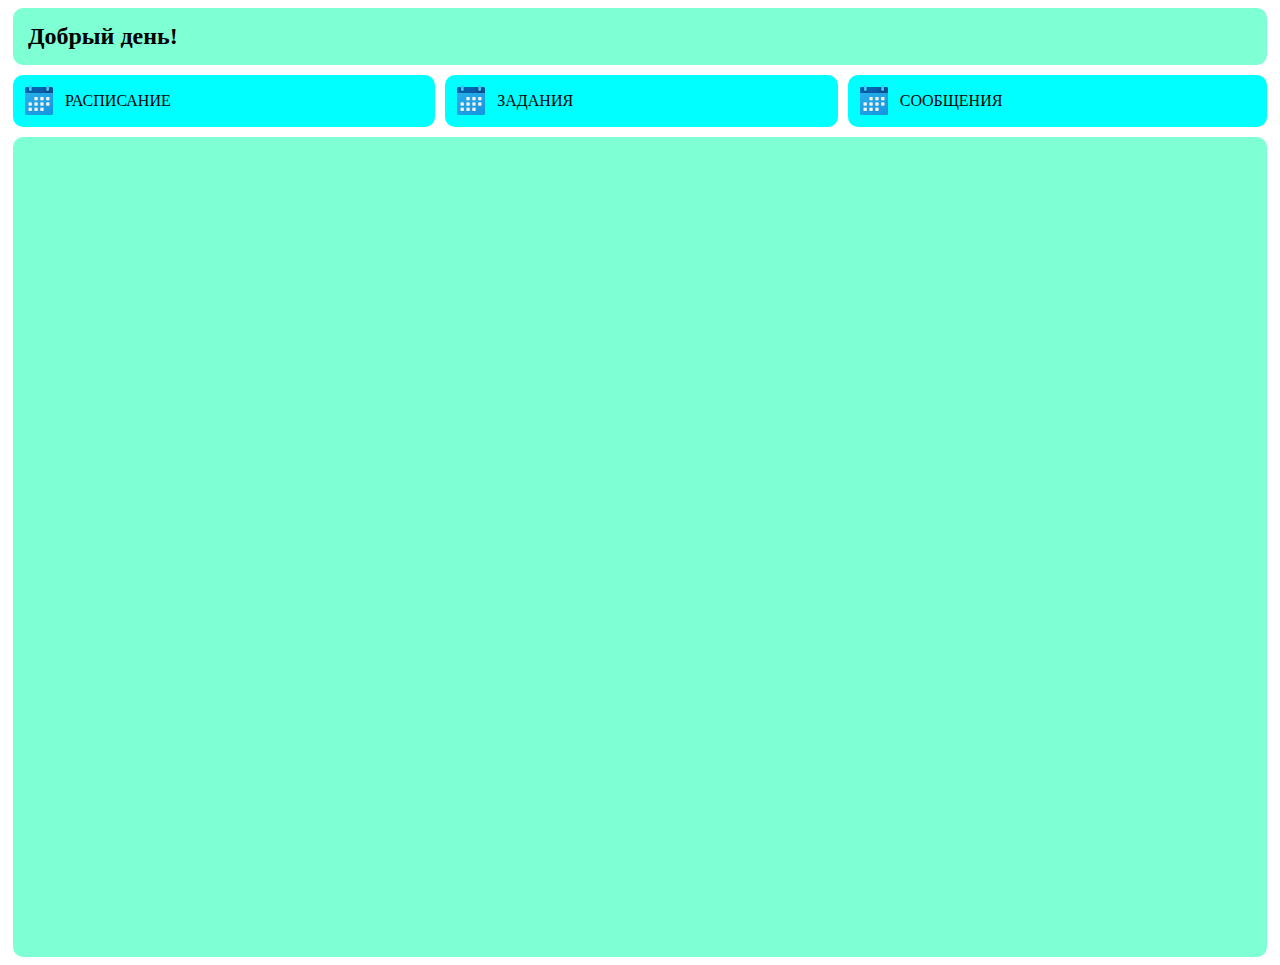
==== lk.html @ fa160f96 "resolved css error" ====
<html>
	<head>
		<meta charset="UTF-8">
		<title>Личный кабинет</title>
		<link rel="stylesheet" href="./style/lk.css">
	</head>
	
	<body>
		<header>
			<h2>Добрый день!</h2>
		</header>
			
		<nav>
			<a href="shedule">
				<img src="media/ico.png", alt="">
				<p>Расписание</p>
			</a>
			<a href="tasks">
				<img src="media/ico.png", alt="">
				<p>Задания</p>
			</a>
			<a href="msg">
				<img src="media/ico.png", alt="">
				<p>Сообщения</p>
			</a>
		</nav>
		
		<div class="canvas">
			<div style="height: 50rem;">
			</div>
		</div>
	
	</body>
	
</html>
---- style/lk.css ----
body
{
	--br: 10px;
}

header
{
	background-color: aquamarine;
	border-radius: var(--br);
	padding: 10px;
	margin-left: 5px;
	margin-right: 5px;
}

header h2
{
	margin: 5px;
}

nav
{
	display: flex;
	flex-wrap: wrap;
	justify-content: center;	
}

nav a
{
	display: flex;
	align-items: center;
	flex-grow: 1;
	flex-wrap: nowrap;
	background-color: aqua;
	border-radius: var(--br);
	
	padding: 10px;
	margin-top: 10px;
	margin-bottom: 0px;
	margin-left: 5px;
	margin-right: 5px;
	
	text-decoration: none;
	transition: all 0.3s ease;
}

nav a:hover
{
	background-color: crimson;
}

nav p
{
	text-transform: uppercase;	
	color: black;
	margin: 0;
	margin-left: 10px;
	margin-right: 10px;
}

nav img
{
	width: 2rem;
}

div.canvas
{
	background-color: aquamarine;
	border-radius: var(--br);
	padding: 10px;
	margin-top: 10px;
	margin-left: 5px;
	margin-right: 5px;
}
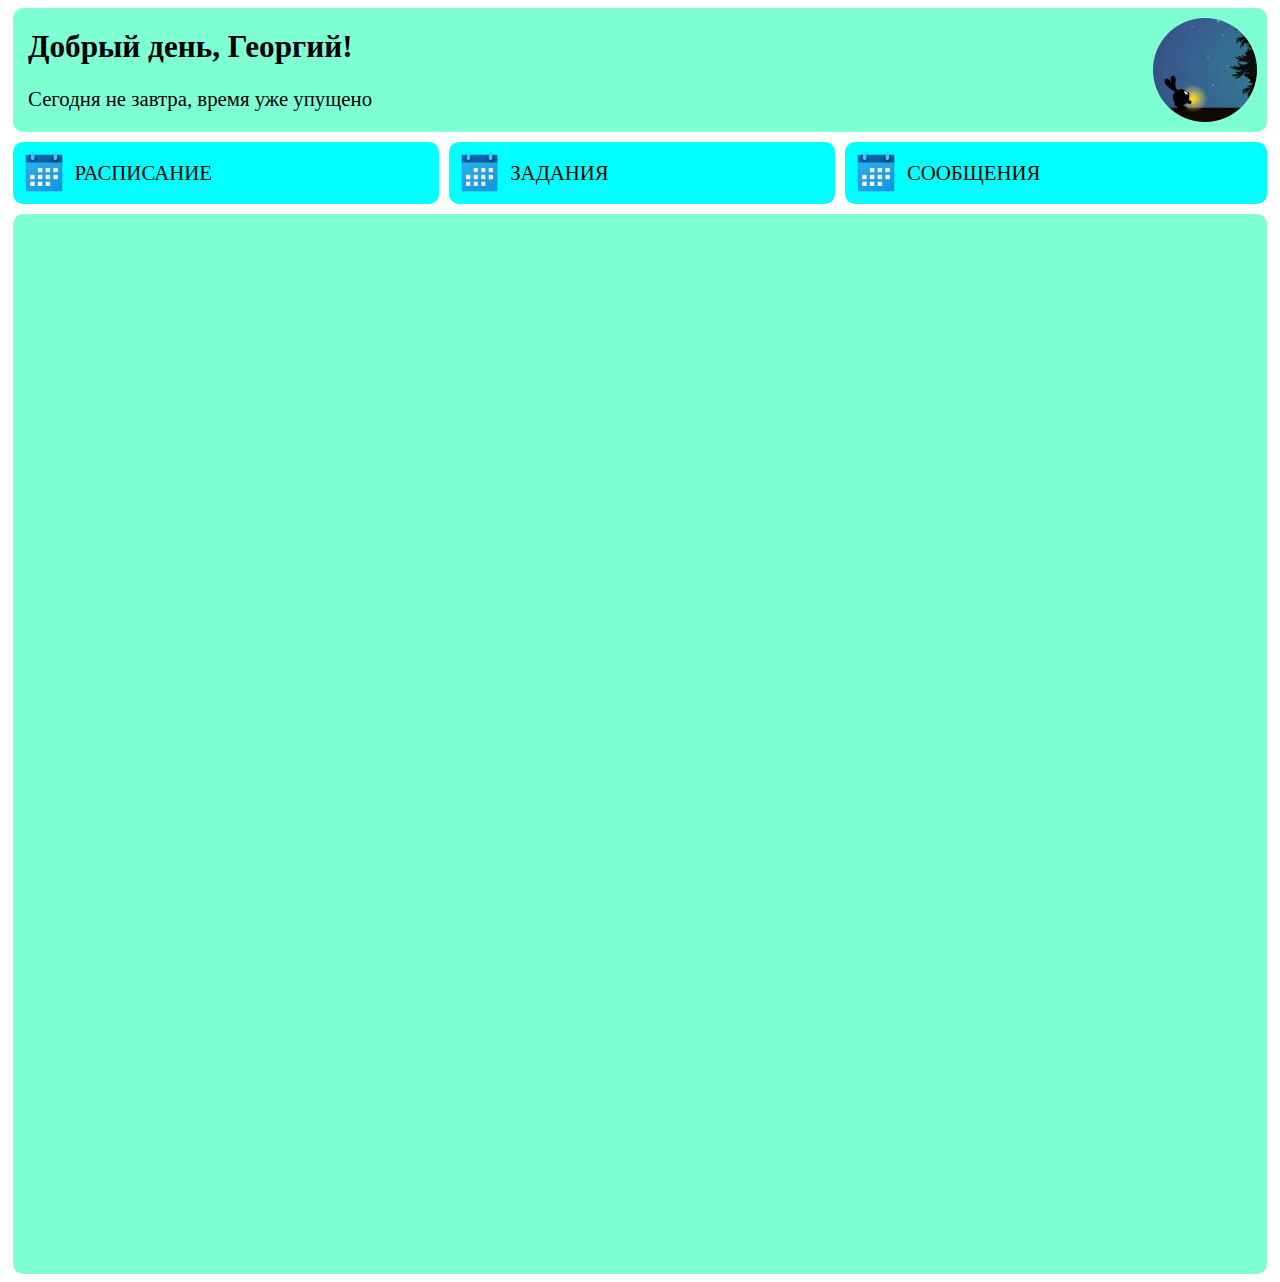
==== commit e5a7cb28: "decorated header" ====
--- a/lk.html
+++ b/lk.html
@@ -1,15 +1,19 @@
-<html>
+<html lang="ru">
 	<head>
 		<meta charset="UTF-8">
 		<title>Личный кабинет</title>
 		<link rel="stylesheet" href="./style/lk.css">
+		<meta name='viewport' content='width=device-width,initial-scale=1'/>
+		<meta name="mobile-web-app-capable" content="yes">
 	</head>
-	
+
 	<body>
 		<header>
-			<h2>Добрый день!</h2>
+			<h2>Добрый день, Георгий!</h2>
+			<img src="media/user.jpg", alt="">
+			<p>Сегодня не завтра, время уже упущено</p>
 		</header>
-			
+
 		<nav>
 			<a href="shedule">
 				<img src="media/ico.png", alt="">
@@ -24,14 +28,13 @@
 				<p>Сообщения</p>
 			</a>
 		</nav>
-		
+
 		<div class="canvas">
 			<div style="height: 50rem;">
 			</div>
 		</div>
-	
+
 	</body>
-	
+
 </html>
-	
-	+
--- a/style/lk.css
+++ b/style/lk.css
@@ -1,10 +1,20 @@
+html
+{
+	font-size: 1.3rem;
+}
 body
 {
-	--br: 10px;
+	--br: 10px;	
 }
 
 header
 {
+	display: grid;
+	grid-template-areas: 
+    "h2 avatar"
+	"p avatar";
+	align-items: center;
+	justify-content: space-between;
 	background-color: aquamarine;
 	border-radius: var(--br);
 	padding: 10px;
@@ -13,6 +23,18 @@
 }
 
 header h2
+{
+	margin: 5px;
+}
+
+header img
+{
+	width: 5rem;
+	border-radius: 2.5rem;
+	grid-area: avatar;
+	margin-left: 5px;
+}
+header p
 {
 	margin: 5px;
 }
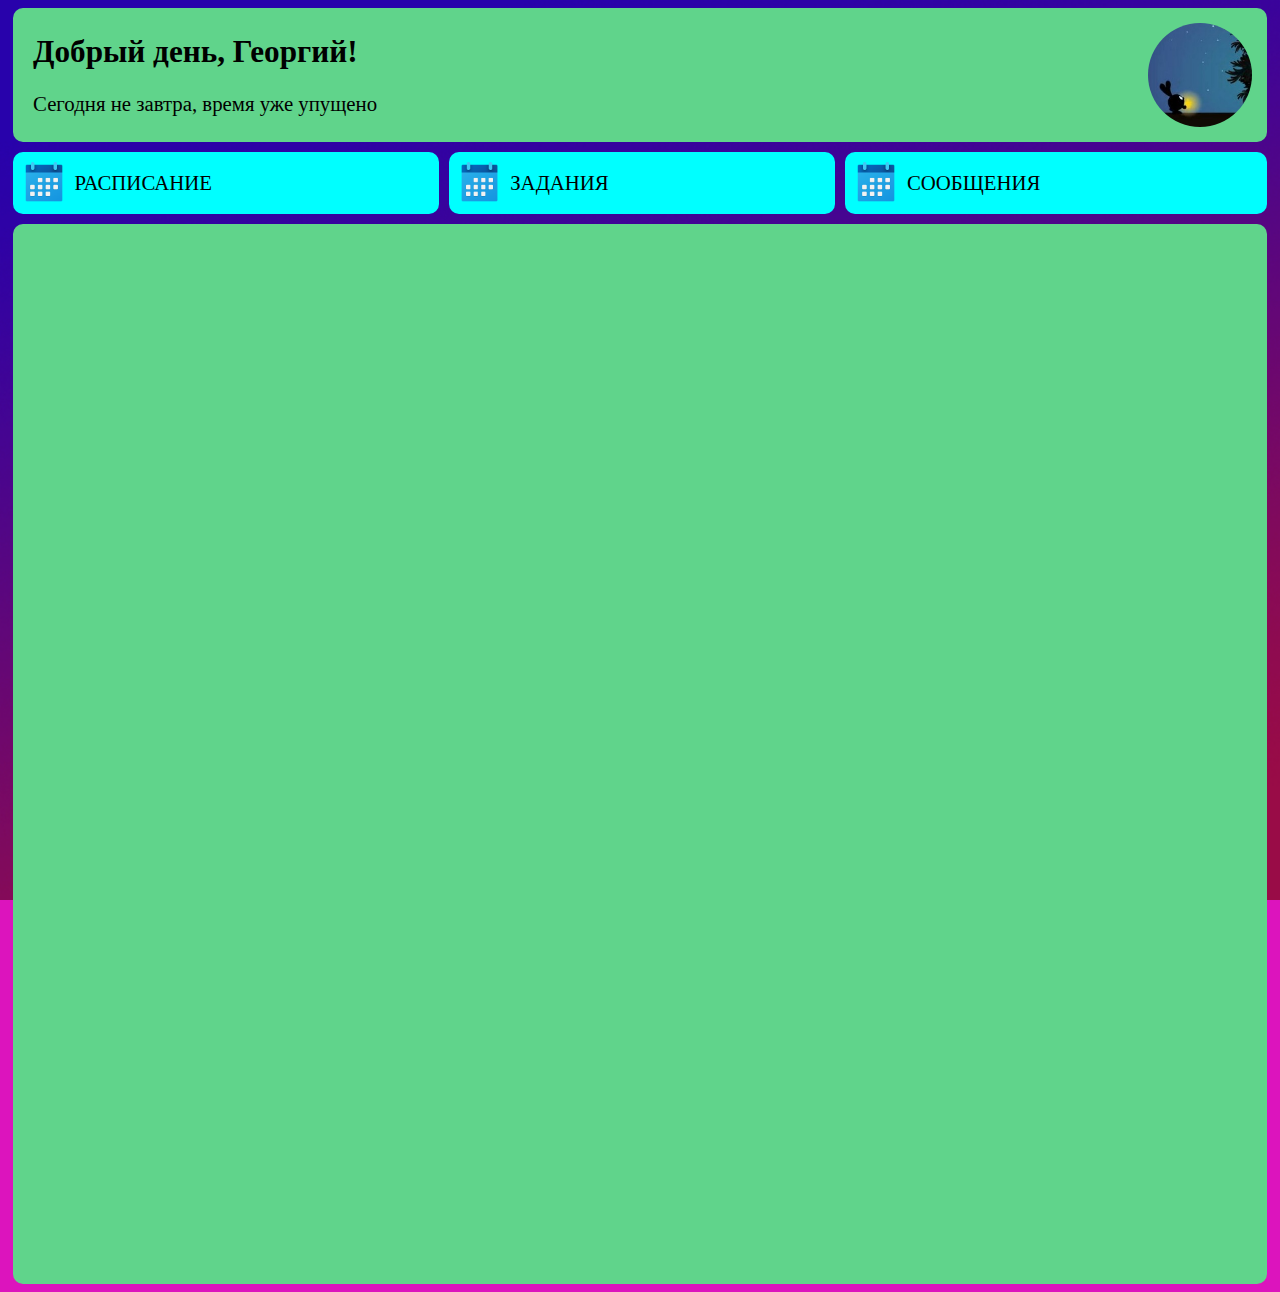
==== commit cf623b6e: "minor updates before some activity" ====
--- a/lk.html
+++ b/lk.html
@@ -29,7 +29,7 @@
 			</a>
 		</nav>
 
-		<div class="canvas">
+		<div id="canvas">
 			<div style="height: 50rem;">
 			</div>
 		</div>
--- a/style/lk.css
+++ b/style/lk.css
@@ -5,6 +5,12 @@
 body
 {
 	--br: 10px;	
+	background: #dc14bd;
+	background-size: cover;
+	background-position: center;
+	background-repeat: no-repeat;
+	background-attachment: fixed;
+	background-image: url('/media/bg.png');
 }
 
 header
@@ -15,9 +21,9 @@
 	"p avatar";
 	align-items: center;
 	justify-content: space-between;
-	background-color: aquamarine;
+	background-color: #60D48B;
 	border-radius: var(--br);
-	padding: 10px;
+	padding: 15px;
 	margin-left: 5px;
 	margin-right: 5px;
 }
@@ -84,9 +90,9 @@
 	width: 2rem;
 }
 
-div.canvas
+#canvas div
 {
-	background-color: aquamarine;
+	background-color: #60D48B;
 	border-radius: var(--br);
 	padding: 10px;
 	margin-top: 10px;
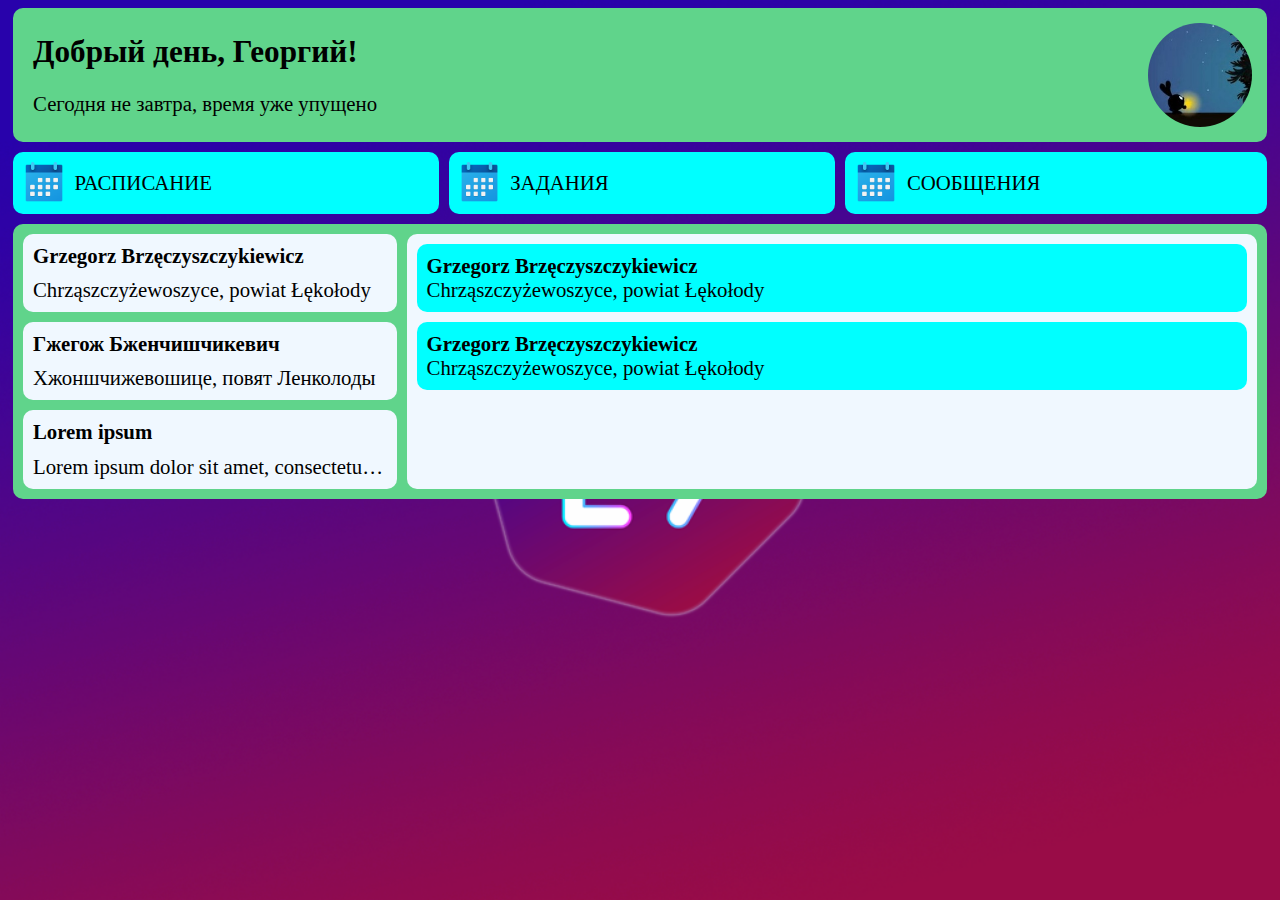
==== commit 689733a8: "attempt to make chat" ====
--- a/lk.html
+++ b/lk.html
@@ -3,6 +3,7 @@
 		<meta charset="UTF-8">
 		<title>Личный кабинет</title>
 		<link rel="stylesheet" href="./style/lk.css">
+		<link rel="stylesheet" href="./style/msg.css">
 		<meta name='viewport' content='width=device-width,initial-scale=1'/>
 		<meta name="mobile-web-app-capable" content="yes">
 	</head>
@@ -30,7 +31,30 @@
 		</nav>
 
 		<div id="canvas">
-			<div style="height: 50rem;">
+			<div class="chats">
+				<div>
+					<h3>Grzegorz Brzęczyszczykiewicz</h3>
+					<p>Chrząszczyżewoszyce, powiat Łękołody</p>
+				</div>
+				<div>
+					<h3>Гжегож Бженчишчикевич</h3>
+					<p>Хжоншчижевошице, повят Ленколоды</p>
+				</div>
+				<div>
+					<h3>Lorem ipsum</h3>
+					<p>Lorem ipsum dolor sit amet, consectetur adipiscing elit.</p>
+				</div>
+			</div>
+			<div class="chat_window">
+				<div class="msg">
+					<h3>Grzegorz Brzęczyszczykiewicz</h3>
+					<p>Chrząszczyżewoszyce, powiat Łękołody</p>
+				</div>
+				<div class="msg">
+					<h3>Grzegorz Brzęczyszczykiewicz</h3>
+					<p>Chrząszczyżewoszyce, powiat Łękołody</p>
+				</div>
+
 			</div>
 		</div>
 
--- a/style/lk.css
+++ b/style/lk.css
@@ -5,6 +5,7 @@
 body
 {
 	--br: 10px;	
+	--d_m: 10px;
 	background: #dc14bd;
 	background-size: cover;
 	background-position: center;
@@ -62,7 +63,7 @@
 	border-radius: var(--br);
 	
 	padding: 10px;
-	margin-top: 10px;
+	margin-top: var(--d_m);
 	margin-bottom: 0px;
 	margin-left: 5px;
 	margin-right: 5px;
@@ -81,8 +82,8 @@
 	text-transform: uppercase;	
 	color: black;
 	margin: 0;
-	margin-left: 10px;
-	margin-right: 10px;
+	margin-left: var(--d_m);
+	margin-right: var(--d_m);
 }
 
 nav img
@@ -90,12 +91,13 @@
 	width: 2rem;
 }
 
-#canvas div
+#canvas 
 {
+	display: flex;
 	background-color: #60D48B;
 	border-radius: var(--br);
 	padding: 10px;
-	margin-top: 10px;
+	margin-top: var(--d_m);
 	margin-left: 5px;
 	margin-right: 5px;
-}+}
--- a/style/msg.css
+++ b/style/msg.css
@@ -0,0 +1,62 @@
+.chats div
+{
+	background-color: aliceblue;
+	border-radius: var(--br);
+	width: 17rem;
+	padding: var(--d_m);
+	transition: all 0.3s ease;
+}
+.chats div:not(:first-child)
+{
+	margin-top: var(--d_m);
+}
+.chats div:hover
+{
+	background-color: crimson;
+	cursor: pointer;
+}
+.chats h3
+{
+	margin: 0px;
+	font-size: 1rem;
+}
+.chats p
+{
+	margin-top: .5rem;
+	margin-bottom: 0px;
+	font-size: 1rem;
+	white-space: nowrap;
+	overflow: hidden;
+	text-overflow: ellipsis;
+}
+.chat_window
+{
+	display: flex;
+	flex-direction: column;
+	background-color: aliceblue;
+	border-radius: var(--br);
+	flex-grow: 1;
+	margin-left: var(--d_m);
+	padding: var(--d_m);
+}
+.msg
+{
+	flex-grow: 0;
+	background-color: aqua;
+	border-radius: var(--br);
+	padding: var(--d_m);	
+}
+.chat_window div:not(:first-child)
+{
+	margin-top: var(--d_m);
+}
+.msg h3
+{
+	margin: 0px;
+	font-size: 1rem;
+}
+.msg p
+{
+	margin: 0px;
+	font-size: 1rem;
+}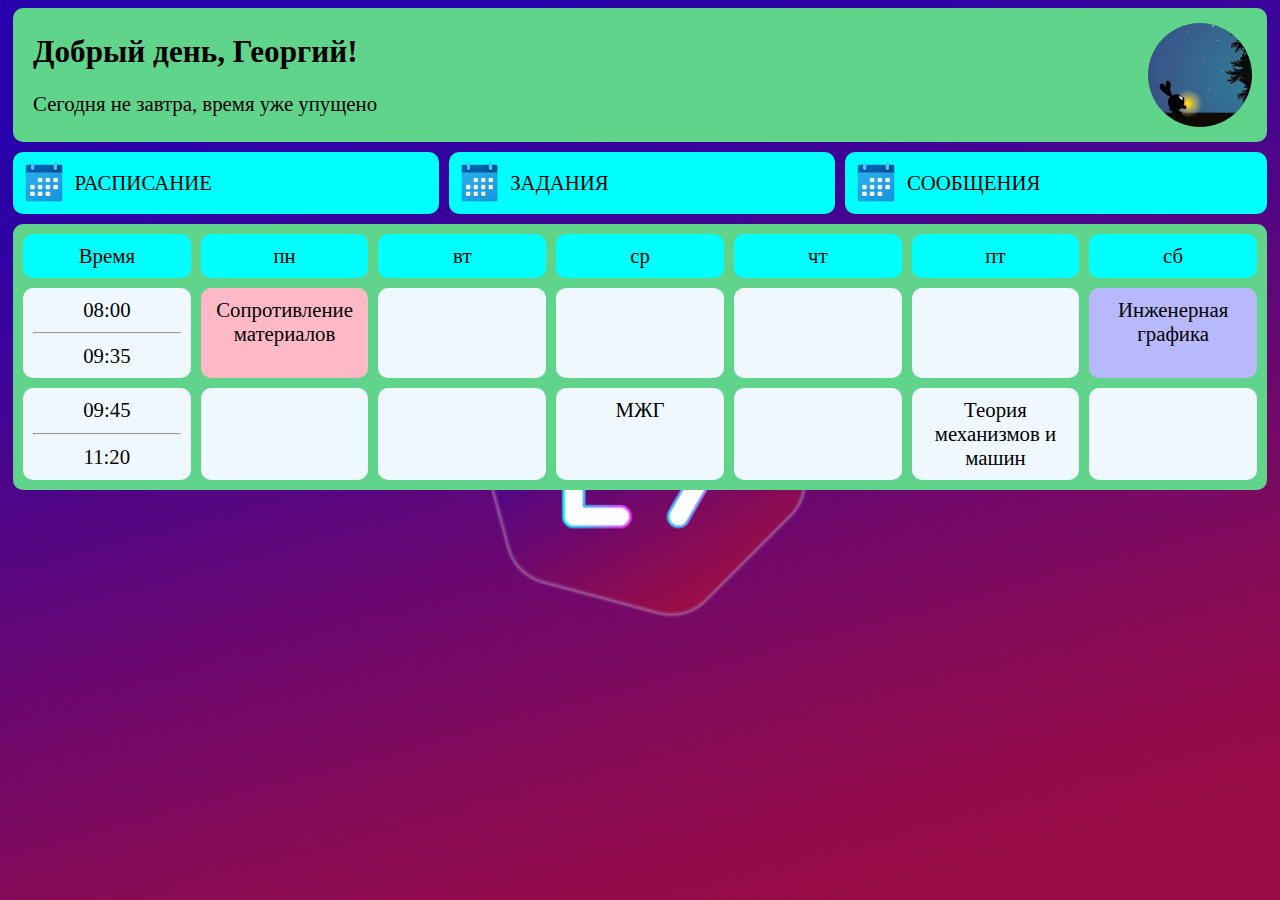
==== commit f1fc5058: "making skeleton of shedule" ====
--- a/lk.html
+++ b/lk.html
@@ -3,7 +3,7 @@
 		<meta charset="UTF-8">
 		<title>Личный кабинет</title>
 		<link rel="stylesheet" href="./style/lk.css">
-		<link rel="stylesheet" href="./style/msg.css">
+		<link rel="stylesheet" href="./style/rasp.css">
 		<meta name='viewport' content='width=device-width,initial-scale=1'/>
 		<meta name="mobile-web-app-capable" content="yes">
 	</head>
@@ -31,30 +31,30 @@
 		</nav>
 
 		<div id="canvas">
-			<div class="chats">
-				<div>
-					<h3>Grzegorz Brzęczyszczykiewicz</h3>
-					<p>Chrząszczyżewoszyce, powiat Łękołody</p>
-				</div>
-				<div>
-					<h3>Гжегож Бженчишчикевич</h3>
-					<p>Хжоншчижевошице, повят Ленколоды</p>
-				</div>
-				<div>
-					<h3>Lorem ipsum</h3>
-					<p>Lorem ipsum dolor sit amet, consectetur adipiscing elit.</p>
-				</div>
-			</div>
-			<div class="chat_window">
-				<div class="msg">
-					<h3>Grzegorz Brzęczyszczykiewicz</h3>
-					<p>Chrząszczyżewoszyce, powiat Łękołody</p>
-				</div>
-				<div class="msg">
-					<h3>Grzegorz Brzęczyszczykiewicz</h3>
-					<p>Chrząszczyżewoszyce, powiat Łękołody</p>
-				</div>
+			<div class="rasp">
+				<div class="head">Время</div>
+				<div class="head">пн</div>
+				<div class="head">вт</div>
+				<div class="head">ср</div>
+				<div class="head">чт</div>
+				<div class="head">пт</div>
+				<div class="head">сб</div>
 
+				<div class="time">08:00<hr>09:35</div>
+				<div class="subj pract">Сопротивление материалов</div>
+				<div class="subj"></div>
+				<div class="subj"></div>
+				<div class="subj"></div>
+				<div class="subj"></div>
+				<div class="subj lab">Инженерная графика</div>
+				
+				<div class="time">09:45<hr>11:20</div>
+				<div class="subj"></div>
+				<div class="subj"></div>
+				<div class="subj">МЖГ</div>
+				<div class="subj"></div>
+				<div class="subj">Теория механизмов и машин</div>
+				<div class="subj"></div>
 			</div>
 		</div>
 
--- a/style/lk.css
+++ b/style/lk.css
@@ -4,8 +4,8 @@
 }
 body
 {
-	--br: 10px;	
-	--d_m: 10px;
+	--br: 10px;
+	--d_m:10px;
 	background: #dc14bd;
 	background-size: cover;
 	background-position: center;
@@ -63,7 +63,7 @@
 	border-radius: var(--br);
 	
 	padding: 10px;
-	margin-top: var(--d_m);
+	margin-top: 10px;
 	margin-bottom: 0px;
 	margin-left: 5px;
 	margin-right: 5px;
@@ -82,8 +82,8 @@
 	text-transform: uppercase;	
 	color: black;
 	margin: 0;
-	margin-left: var(--d_m);
-	margin-right: var(--d_m);
+	margin-left: 10px;
+	margin-right: 10px;
 }
 
 nav img
@@ -91,13 +91,12 @@
 	width: 2rem;
 }
 
-#canvas 
+#canvas
 {
-	display: flex;
 	background-color: #60D48B;
 	border-radius: var(--br);
 	padding: 10px;
-	margin-top: var(--d_m);
+	margin-top: 10px;
 	margin-left: 5px;
 	margin-right: 5px;
-}
+}--- a/style/rasp.css
+++ b/style/rasp.css
@@ -0,0 +1,27 @@
+.rasp
+{
+	display: grid;	
+	grid-template-columns: repeat(7, 1fr);
+	grid-template-rows: 1fr;
+	grid-gap: var(--d_m);
+	
+}
+.rasp div
+{
+	background-color: aliceblue;
+	border-radius: var(--br);
+	padding: var(--d_m);
+	text-align: center;
+}
+div.head
+{
+	background-color: aqua;
+}
+div.pract
+{
+	background-color: hsl(348, 100%, 86%)
+}
+div.lab
+{
+	background-color: hsl(240, 100%, 86%)
+}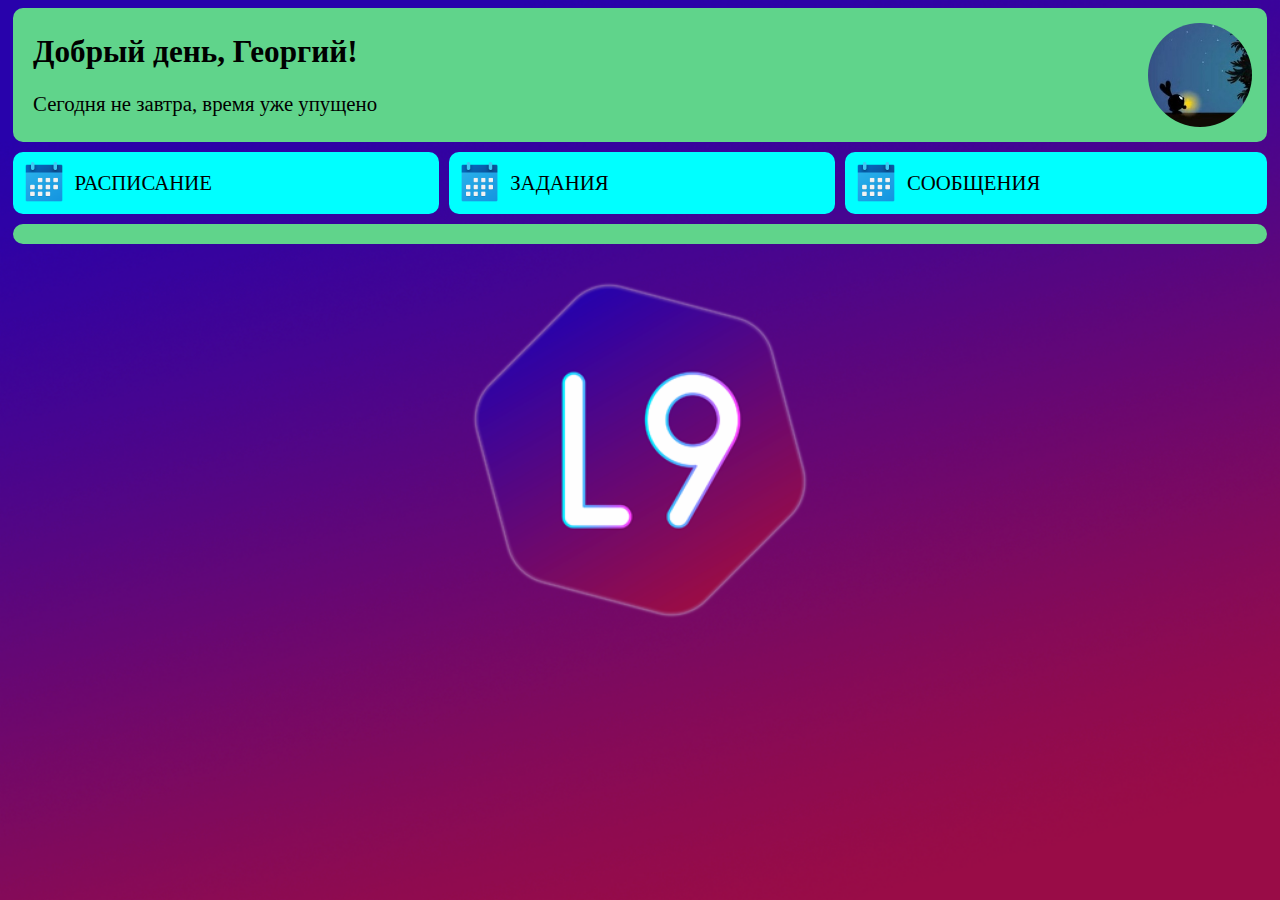
==== commit f7dcb4f6: "cleaning some stuff before making shedule" ====
--- a/lk.html
+++ b/lk.html
@@ -31,31 +31,6 @@
 		</nav>
 
 		<div id="canvas">
-			<div class="rasp">
-				<div class="head">Время</div>
-				<div class="head">пн</div>
-				<div class="head">вт</div>
-				<div class="head">ср</div>
-				<div class="head">чт</div>
-				<div class="head">пт</div>
-				<div class="head">сб</div>
-
-				<div class="time">08:00<hr>09:35</div>
-				<div class="subj pract">Сопротивление материалов</div>
-				<div class="subj"></div>
-				<div class="subj"></div>
-				<div class="subj"></div>
-				<div class="subj"></div>
-				<div class="subj lab">Инженерная графика</div>
-				
-				<div class="time">09:45<hr>11:20</div>
-				<div class="subj"></div>
-				<div class="subj"></div>
-				<div class="subj">МЖГ</div>
-				<div class="subj"></div>
-				<div class="subj">Теория механизмов и машин</div>
-				<div class="subj"></div>
-			</div>
 		</div>
 
 	</body>
